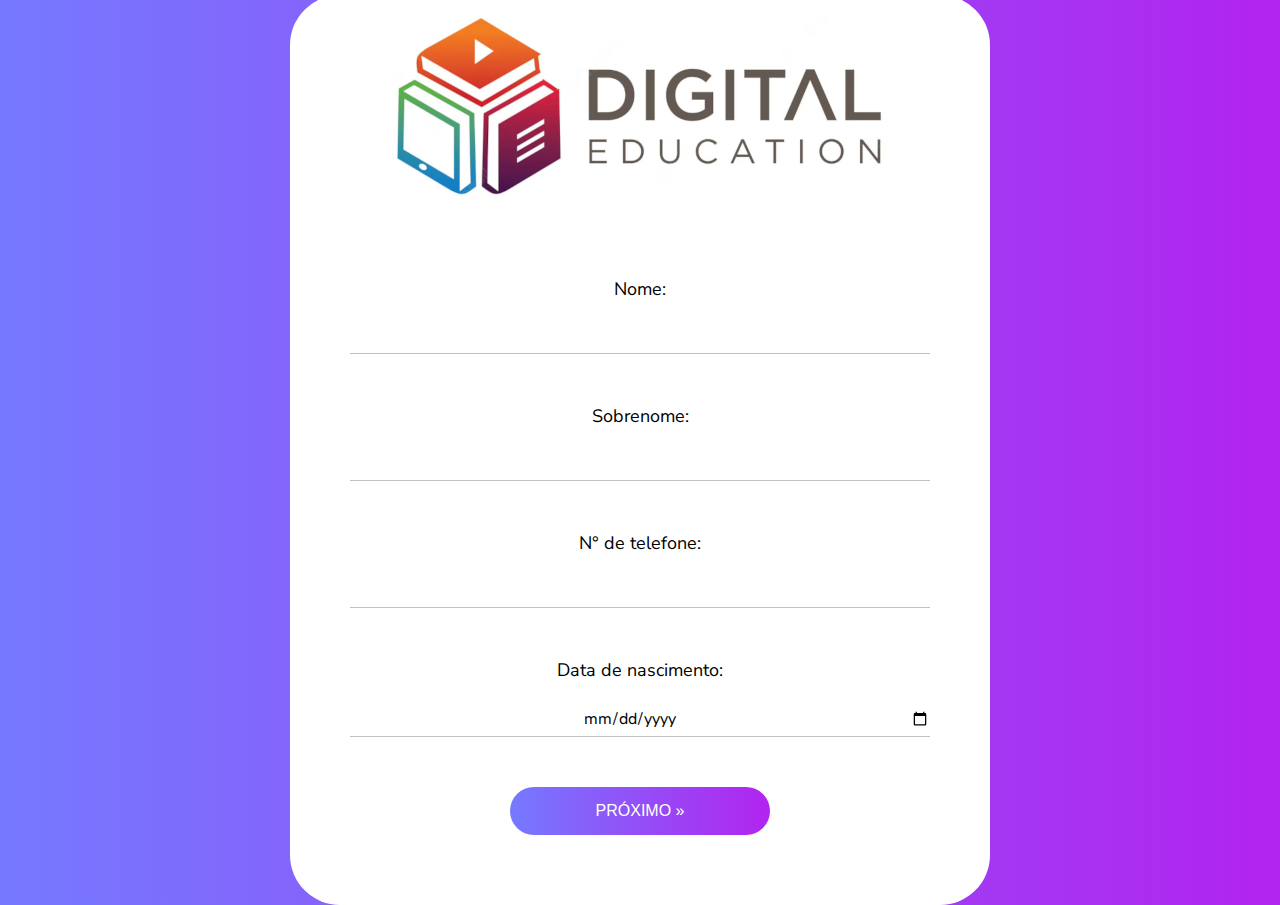
==== first_project/form01.html @ c0409e75 "first_project" ====
<!DOCTYPE html>
<html lang="pt-br">
<head>
  <meta charset="UTF-8">
  <meta name="viewport" content="width=device-width, initial-scale=1.0">
  <title>Formulário - Pág.01</title>
  <link rel="shortcut icon" href="imagens/fav-icon.png" type="image/x-icon">
  <link rel="stylesheet" href="styleform.css">
  <link rel="preconnect" href="https://fonts.googleapis.com">
<link rel="preconnect" href="https://fonts.gstatic.com" crossorigin>
<link href="https://fonts.googleapis.com/css2?family=Nunito+Sans:opsz,wght@6..12,400;6..12,600;6..12,700&display=swap" rel="stylesheet">
</head>
<body>
  <div class="cont">
    <div class="logo">
      <img src="imagens/educ-logo.png" alt="Education">
    </div>
    
    <form action="form02.html" autocomplete="on">
      <p>
        <label for="nome">Nome:</label>
        <input type="text" name="nome" id="inome" required >
      </p>

      <p>
        <label for="nome">Sobrenome:</label>
        <input type="text" name="nome" id="inome" required >
      </p>
      
      <p>
        <label for="numero">N° de telefone:</label>
        <input type="tel" name="tel" id="tel" required >
      </p>
      
      <p>
        <label for="data_nasc">Data de nascimento:</label>
        <input type="date" name="data_nasc" id="data_nasc" required >
        
      </p>

      <div class="submit">
        <a href="form02.html">PRÓXIMO »</a>
      </div>
      
      
    </form>
  </div>
</body>
</html>
---- first_project/styleform.css ----
@charset "UTF-8";

* {
  font-family: Arial, Helvetica, sans-serif;
  margin: 0;
  padding: 0;
  box-sizing: border-box;
  text-align: center;
}

body {
  width: 100%;
  height: 100vh;
  display: flex;
  justify-content: center;
  align-items: center;
  background: -webkit-linear-gradient(left, #7579ff, #b224ef);
  font-family: "Nunito Sans", sans-serif;
}

div {
  border-radius: 50px;
  padding-top: 10px;
}

.logo {
  margin: auto;
  text-align: center;
}

input {
  border: none;
  outline: none;
  background: none;
}

.cont {
  overflow: hidden;
  position: relative;
  width: 700px;
  background: white;
}

form {
  position: relative;
  width: 640px;
  height: 100%;
  padding: 50px 30px;
  margin: auto;
}

label {
  display: block;
  width: 260px;
  padding-top: 0;
  margin: 25px auto;
  text-align: center;
  font-family: "Nunito Sans", sans-serif;
  font-size: 18px;
}

input {
  display: block;
  width: 100%;
  margin-top: 5px;
  margin-bottom: 50px;
  font-size: 16px;
  padding-bottom: 5px;
  border-bottom: 1px solid rgba(109, 93, 93, 0.4);
  text-align: center;
  font-family: "Nunito Sans", sans-serif;
}

.submit {
  width: 260px;
  margin: 20px auto;
  padding: 15px 0;
  border-radius: 30px;
  font-family: "Nunito", sans-serif;
  background: -webkit-linear-gradient(left, #7579ff, #b224ef);
  cursor: pointer;
  color: white;
}

.submit a {
  color: white;
  text-decoration: none;
}

.submit:hover {
  background: -webkit-linear-gradient(left, #b224ef, #7579ff);
}

#forgot {
  padding-top: 20px;
  font-size: 14px;
}

.social {
  padding: 3px;
}

.social a img {
  border-radius: 15px;
}

.social a {
  margin: 20px 5px;
}
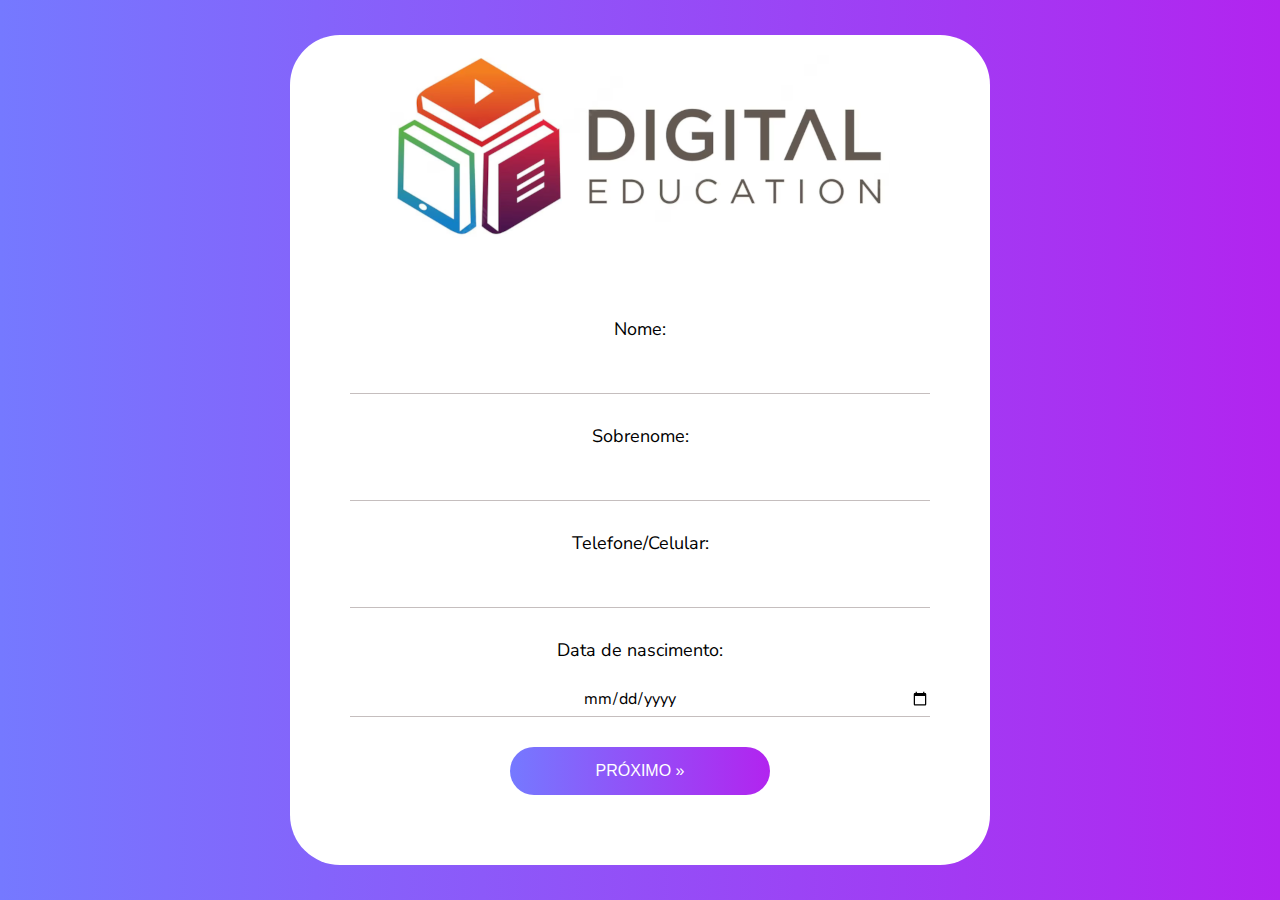
==== commit 11539cb6: "first_project" ====
--- a/first_project/form01.html
+++ b/first_project/form01.html
@@ -28,7 +28,7 @@
       </p>
       
       <p>
-        <label for="numero">N° de telefone:</label>
+        <label for="numero">Telefone/Celular:</label>
         <input type="tel" name="tel" id="tel" required >
       </p>
       
--- a/first_project/styleform.css
+++ b/first_project/styleform.css
@@ -63,7 +63,7 @@
   display: block;
   width: 100%;
   margin-top: 5px;
-  margin-bottom: 50px;
+  margin-bottom: 30px;
   font-size: 16px;
   padding-bottom: 5px;
   border-bottom: 1px solid rgba(109, 93, 93, 0.4);
